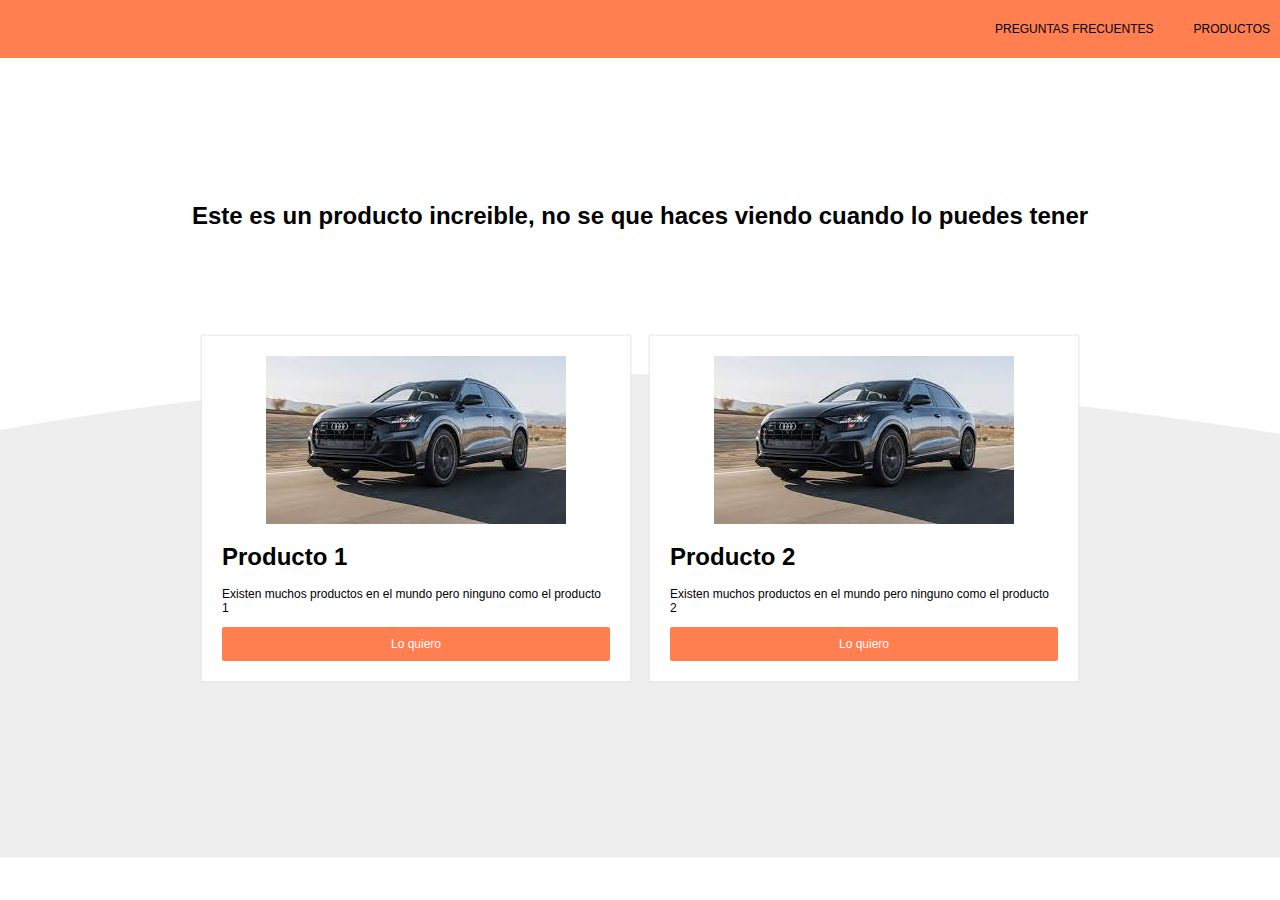
==== index.html @ 59441b41 "Se añadio el efecto curvo y se modificaron unas cosas en el css" ====
<!DOCTYPE html>
<html lang="en">
<head>
    <meta charset="UTF-8">
    <meta http-equiv="X-UA-Compatible" content="IE=edge">
    <meta name="viewport" content="width=device-width, initial-scale=1.0">
    <link rel="stylesheet" href="css/style.css">
    <title>BRAND</title>
</head>
<body>

    <!-- AQUI EMPIEZA EL NAVBAR -->
    <nav>
        <div class="brand_images">
            <img src="#" alt="">
        </div>
        <div class="nav_options">
            <ul>
                <li><a href="#">PREGUNTAS FRECUENTES</a></li>
                <li><a href="#">PRODUCTOS</a></li>
            </ul>
        </div>
    </nav>
    <!-- AQUI ACABA EL NAVBAR -->

    <div class="main_section">
        <h1>
            Este es un producto increible, no se que haces viendo cuando lo puedes tener
        </h1>
    </div>
    <div class="products">
        <div class="product">
            <div class="content">
                <div class="img_content">
                    <img src="images/Audi_Q8.png" alt="">
                </div>
                <h1>Producto 1</h1>
                <p>Existen muchos productos en el mundo pero ninguno como el producto 1</p>
                <button href="#" class="main_button">Lo quiero</button>
            </div>
        </div>
        <div class="product">
            <div class="content">
                <div class="img_content">
                    <img src="images/Audi_Q8.png" alt="">
                </div>
                <h1>Producto 2</h1>
                <p>Existen muchos productos en el mundo pero ninguno como el producto 2</p>
                <button href="#" class="main_button">Lo quiero</button>
            </div>
        </div>
    </div>

<script src="scripts/script.js"></script>
</body>
</html>
---- css/style.css ----
/* ------------ Variables -----------*/
:root{
    --naranaja-color: coral;
    --white-color: white;
    /* Tipografia */
    --normal:12px;
    /* Espaciado */
    --space:10px;
    /* Box shadow */
    --box: 0px 0 2px 1px #e6e5e9;
}
/* ------------ Variables -----------*/

html,body{
    padding: 0px;
    margin: 0px;
    font-size: 12px;
    font-family: helvetica;
}

nav{
    display: flex;
    background-color: var(--naranaja-color);
    padding: var(--space);
    color: var(--white-color);
    justify-content: space-between;
    align-items: center;
}

nav ul{
    display: flex;
}

nav li{
    padding-left: 40px;
    list-style: none;
}

nav li a{
    color: black;
    text-decoration: none;
}

nav li a:hover{
    color:var(--white-color);
}

/* ------ Main section -------*/

.main_section{
    padding: 10%;
    text-align: center;
}

.products{
    background-image: url("../images/Trazado\ 2.png");
    max-height: 100px;
    background-size: cover;
    background-position: center top;
    padding: 15%;
    display: flex;
}

.product{
    padding: var(--space);
    margin-top: -240px;
}

.product .content{
    background-color: var(--white-color);
    padding: 20px;
    box-shadow: var(--box);
}

.img_content{
    text-align: center;
}

.main_button{
    background-color: var(--naranaja-color);
    width: 100%;
    padding: var(--space);
    font-size: var(--normal);
    color: var(--white-color);
    border: 0;
    cursor: pointer;
    border-radius: 2px;
}

.main_button:hover{
    background-color: #bf3300;
}
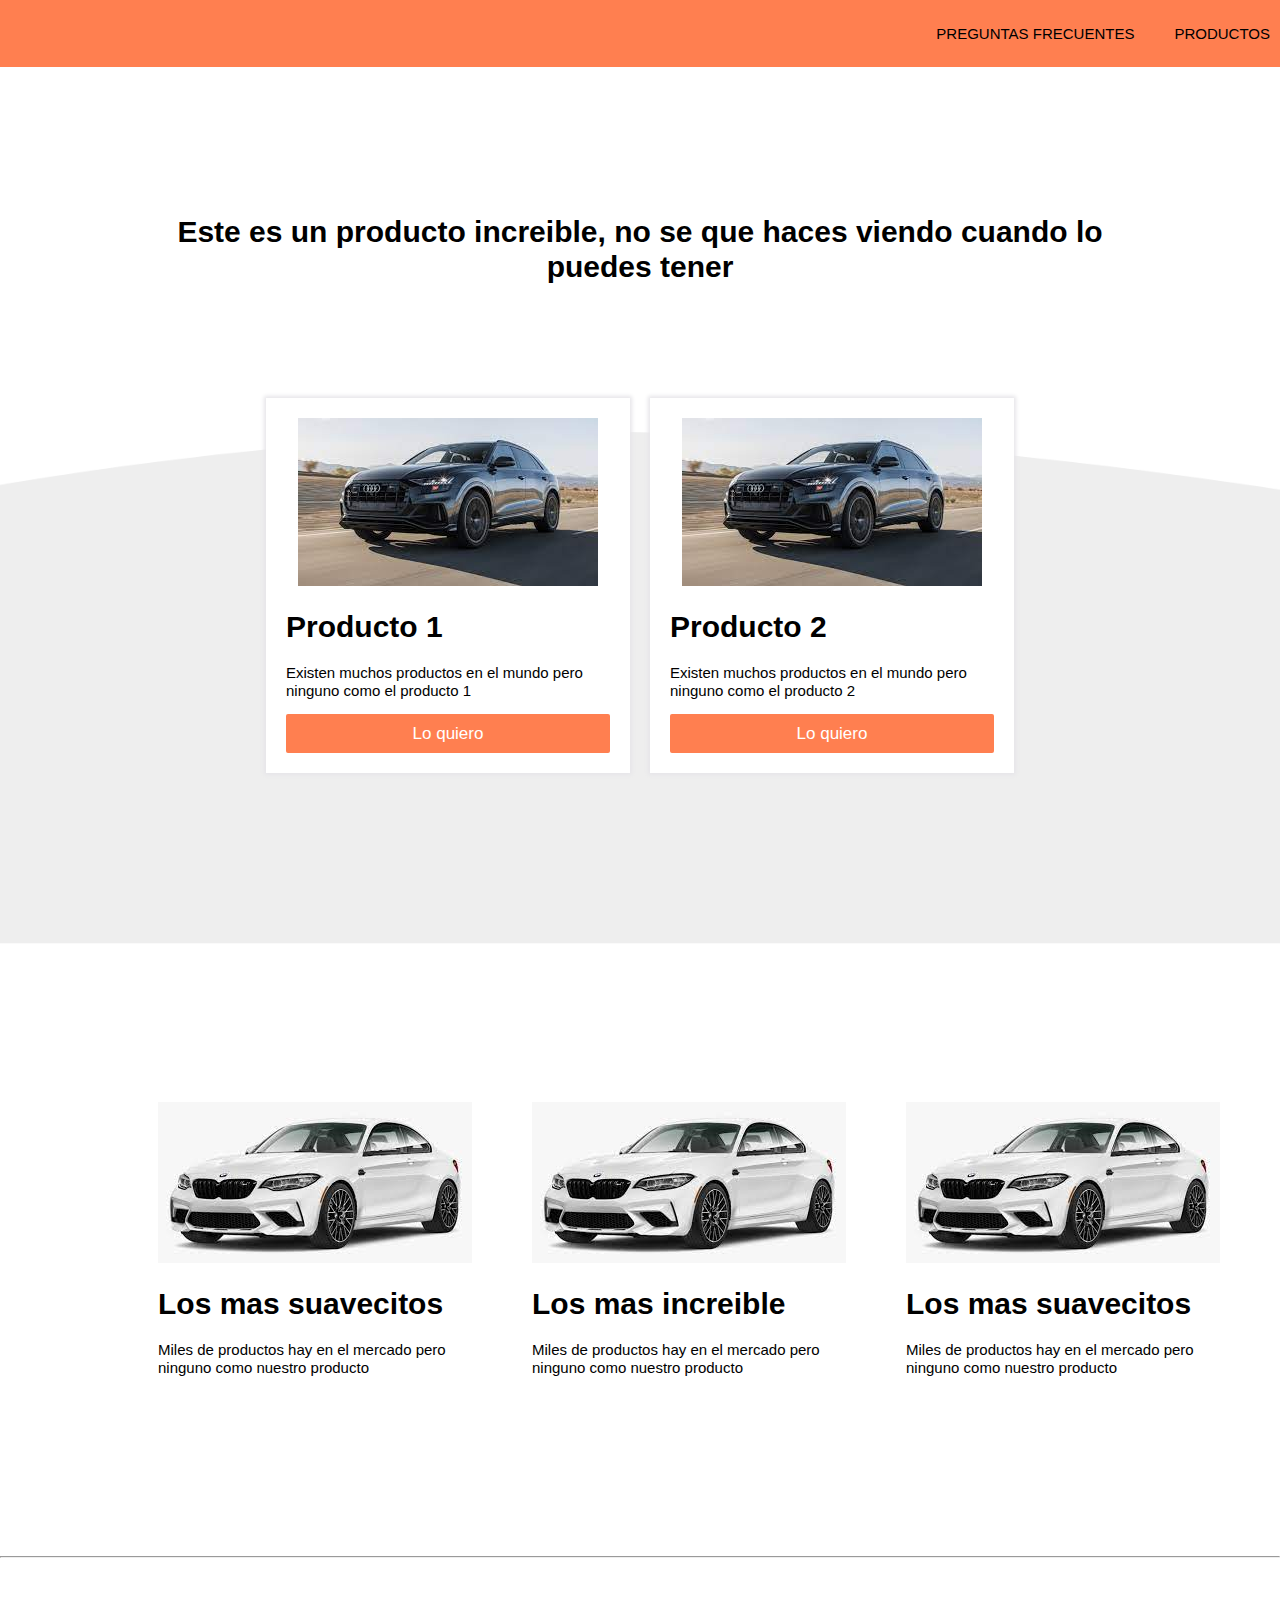
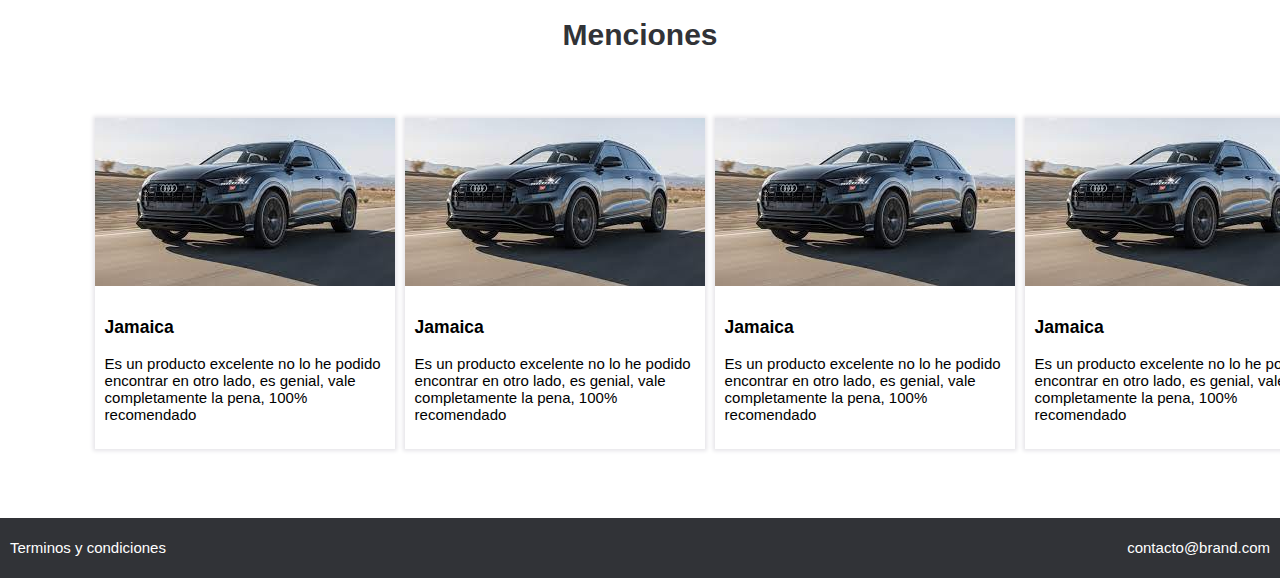
==== commit d27abe6c: "Se termino de configurar la pantalla de home con css incluido" ====
--- a/index.html
+++ b/index.html
@@ -1,12 +1,16 @@
 <!DOCTYPE html>
 <html lang="en">
+
 <head>
     <meta charset="UTF-8">
     <meta http-equiv="X-UA-Compatible" content="IE=edge">
     <meta name="viewport" content="width=device-width, initial-scale=1.0">
+    <link rel="stylesheet" href="css/normalize.css">
     <link rel="stylesheet" href="css/style.css">
+    <link rel="stylesheet" href="mobile.css">
     <title>BRAND</title>
 </head>
+
 <body>
 
     <!-- AQUI EMPIEZA EL NAVBAR -->
@@ -28,6 +32,7 @@
             Este es un producto increible, no se que haces viendo cuando lo puedes tener
         </h1>
     </div>
+
     <div class="products">
         <div class="product">
             <div class="content">
@@ -51,6 +56,93 @@
         </div>
     </div>
 
-<script src="scripts/script.js"></script>
+    <!-- Inicia beneficios -->
+
+    <div class="beneficios">
+        <div class="beneficio">
+            <div class="content_beneficio">
+                <img src="images/bmw_m2.png" alt="">
+                <h1>Los mas suavecitos</h1>
+                <p>Miles de productos hay en el mercado pero ninguno como nuestro producto</p>
+            </div>
+        </div>
+        <div class="beneficio">
+            <div class="content_beneficio">
+                <img src="images/bmw_m2.png" alt="">
+                <h1>Los mas increible</h1>
+                <p>Miles de productos hay en el mercado pero ninguno como nuestro producto</p>
+            </div>
+        </div>
+        <div class="beneficio">
+            <div class="content_beneficio">
+                <img src="images/bmw_m2.png" alt="">
+                <h1>Los mas suavecitos</h1>
+                <p>Miles de productos hay en el mercado pero ninguno como nuestro producto</p>
+            </div>
+        </div>
+    </div>
+
+    <!-- Fin beneficios -->
+    <hr>
+    <!-- Inicia menciones -->
+
+    <h1 class="mentions_section"> Menciones </h1>
+    <div class="mentions">
+        <div class="mention">
+            <div class="content_mention">
+                <img src="images/Audi_Q8.png" alt="">
+                <div class="text_mention">
+                    <h3>Jamaica</h3>
+                    <p>Es un producto excelente no lo he podido encontrar en otro lado, es genial, vale completamente la
+                        pena, 100% recomendado</p>
+                </div>
+            </div>
+        </div>
+
+        <div class="mention">
+            <div class="content_mention">
+                <img src="images/Audi_Q8.png" alt="">
+                <div class="text_mention">
+                    <h3>Jamaica</h3>
+                    <p>Es un producto excelente no lo he podido encontrar en otro lado, es genial, vale completamente la
+                        pena, 100% recomendado</p>
+                </div>
+            </div>
+        </div>
+        <div class="mention">
+            <div class="content_mention">
+                <img src="images/Audi_Q8.png" alt="">
+                <div class="text_mention">
+                    <h3>Jamaica</h3>
+                    <p>Es un producto excelente no lo he podido encontrar en otro lado, es genial, vale completamente la
+                        pena, 100% recomendado</p>
+                </div>
+            </div>
+        </div>
+        <div class="mention">
+            <div class="content_mention">
+                <img src="images/Audi_Q8.png" alt="">
+                <div class="text_mention">
+                    <h3>Jamaica</h3>
+                    <p>Es un producto excelente no lo he podido encontrar en otro lado, es genial, vale completamente la
+                        pena, 100% recomendado</p>
+                </div>
+            </div>
+        </div>
+    </div>
+
+    <!-- Fin menciones -->
+
+    <!-- Inicio footer -->
+
+    <footer>
+        <div class="option">Terminos y condiciones</div>
+        <div class="option">contacto@brand.com</div>
+    </footer>
+
+    <!-- Fin footer -->
+
+    <script src="scripts/script.js"></script>
 </body>
+
 </html>--- a/css/style.css
+++ b/css/style.css
@@ -3,18 +3,18 @@
     --naranaja-color: coral;
     --white-color: white;
     /* Tipografia */
-    --normal:12px;
+    --normal:17px;
     /* Espaciado */
     --space:10px;
     /* Box shadow */
-    --box: 0px 0 2px 1px #e6e5e9;
+    --box: 0px 0 4px 2px #e6e5e9;
 }
 /* ------------ Variables -----------*/
 
 html,body{
     padding: 0px;
     margin: 0px;
-    font-size: 12px;
+    font-size: 15px;
     font-family: helvetica;
 }
 
@@ -52,18 +52,20 @@
     text-align: center;
 }
 
+/* Comienza Productos */
+
 .products{
     background-image: url("../images/Trazado\ 2.png");
-    max-height: 100px;
+    max-height: 0px;
     background-size: cover;
     background-position: center top;
-    padding: 15%;
+    padding: 20%;
     display: flex;
 }
 
 .product{
     padding: var(--space);
-    margin-top: -240px;
+    margin-top: -300px;
 }
 
 .product .content{
@@ -90,3 +92,69 @@
 .main_button:hover{
     background-color: #bf3300;
 }
+
+/* Termina productos */
+
+/* Comienza descripciones */
+
+.beneficios{
+    background-size: cover;
+    background-position: center top;
+    padding: 10%;
+    display: flex;
+}
+
+.beneficio{
+    padding: var(--space);
+}
+
+.beneficio .content_beneficio{
+    background-color: var(--white-color);
+    padding: 20px;
+}
+
+/* Termina descripciones */
+
+/* Comienza menciones */
+
+.mentions_section{
+    text-align: center;
+    padding-top: 40px;
+    color: #313337;
+}
+
+.mentions{
+    background-size: cover;
+    background-position: center top;
+    padding: 40px 10% 5% 7%;
+    display: flex;
+}
+
+.mention{
+    padding: 5px;
+}
+
+.mention .content_mention{
+    box-shadow: var(--box);
+}
+
+.mention .content_mention .text_mention{
+    padding: 10px;
+}
+
+/* Termina menciones */
+
+footer{
+    background-color: #313337;
+    
+    display: flex;
+    color: white;
+    justify-content: space-between;
+    height: 60px;
+    align-items: center;
+}
+
+footer .option{
+    padding: var(--space);
+}
+
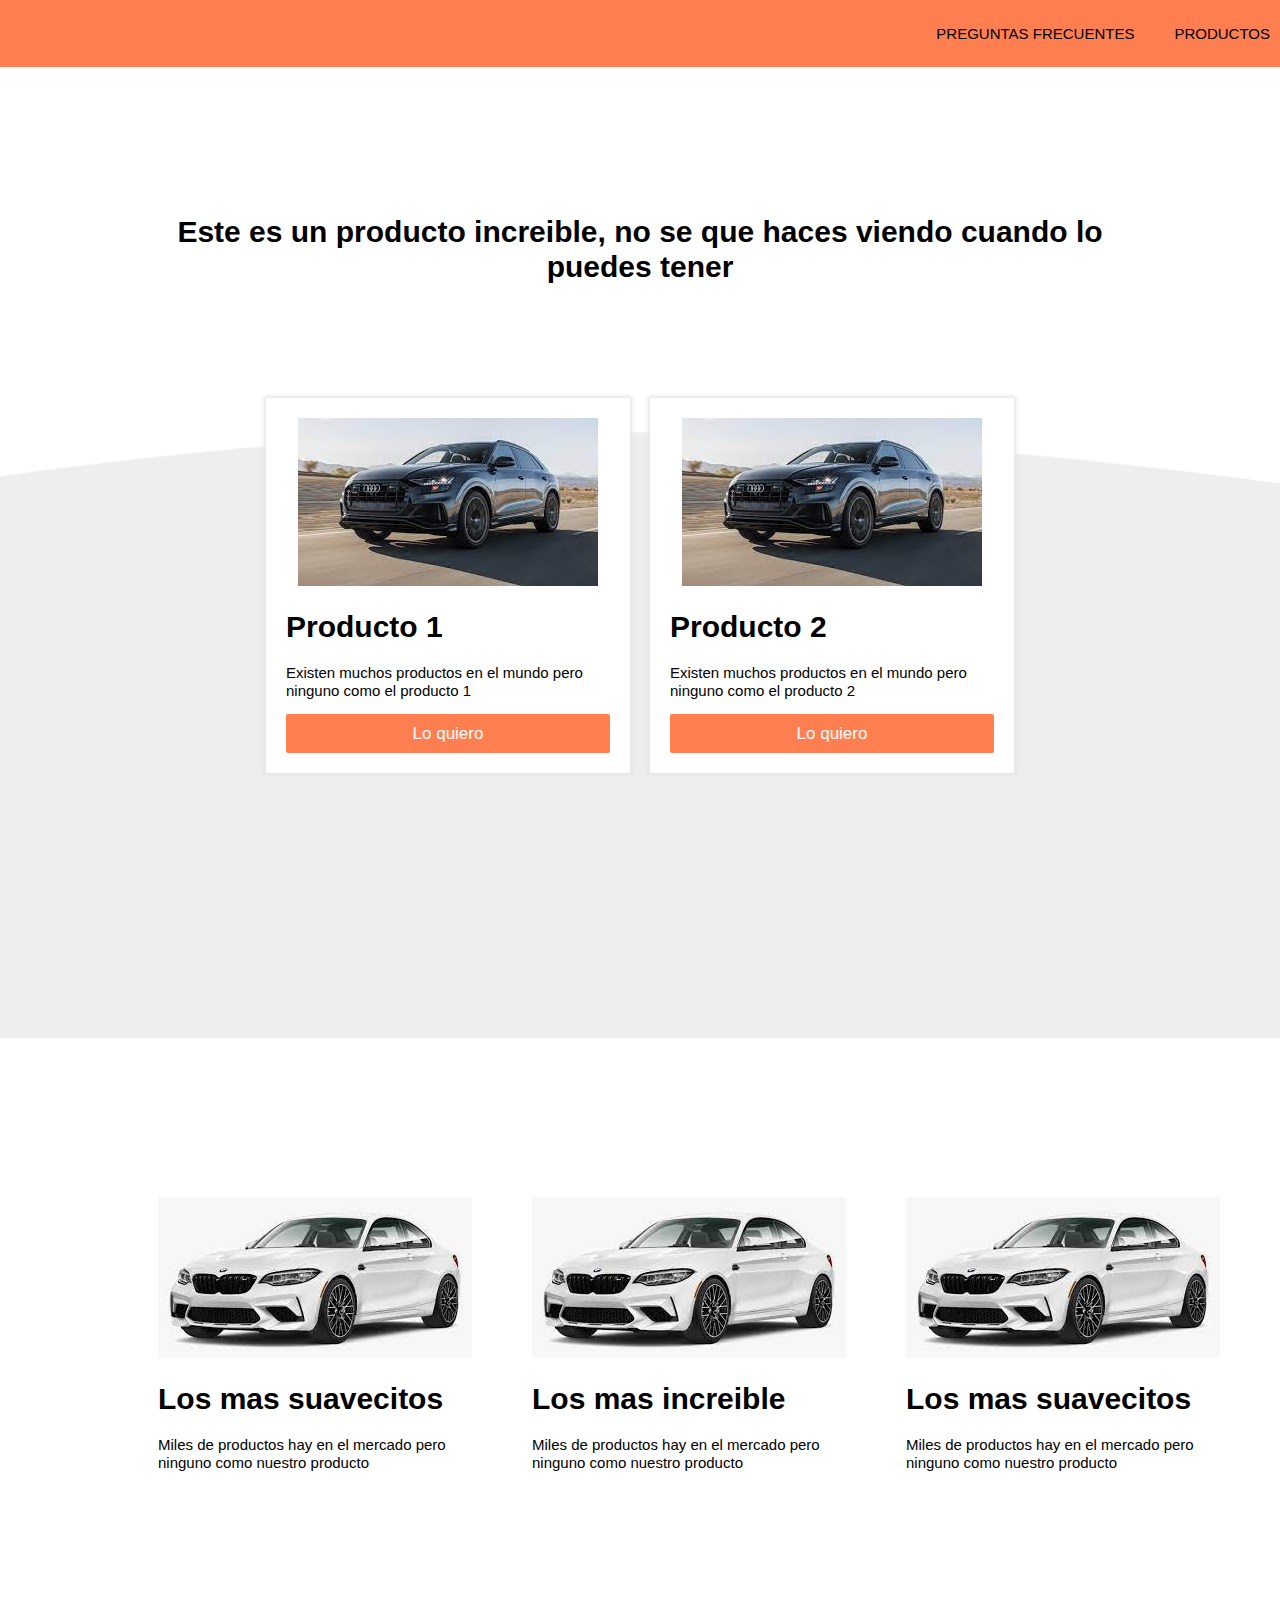
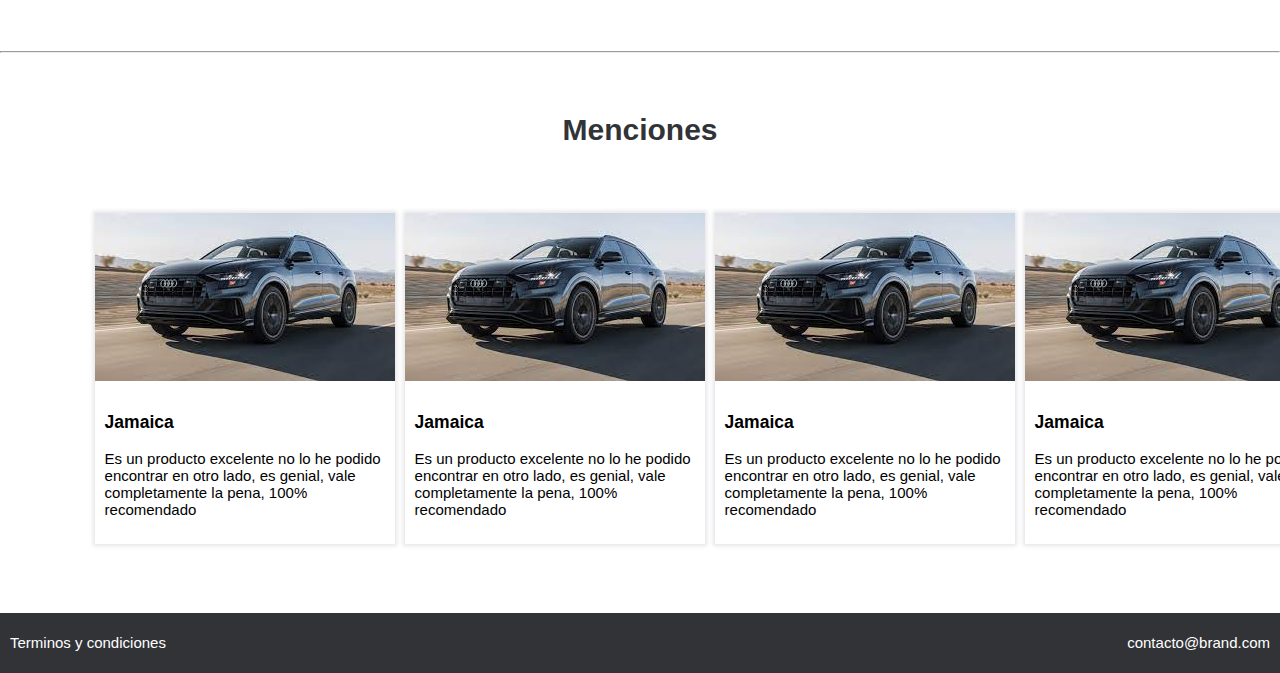
==== commit 2a0d20c5: "sigo configurando el responsive" ====
--- a/index.html
+++ b/index.html
@@ -7,7 +7,7 @@
     <meta name="viewport" content="width=device-width, initial-scale=1.0">
     <link rel="stylesheet" href="css/normalize.css">
     <link rel="stylesheet" href="css/style.css">
-    <link rel="stylesheet" href="mobile.css">
+    <link rel="stylesheet" href="css/mobile.css">
     <title>BRAND</title>
 </head>
 
@@ -119,6 +119,7 @@
                 </div>
             </div>
         </div>
+
         <div class="mention">
             <div class="content_mention">
                 <img src="images/Audi_Q8.png" alt="">
--- a/css/style.css
+++ b/css/style.css
@@ -56,7 +56,6 @@
 
 .products{
     background-image: url("../images/Trazado\ 2.png");
-    max-height: 0px;
     background-size: cover;
     background-position: center top;
     padding: 20%;
@@ -156,5 +155,4 @@
 
 footer .option{
     padding: var(--space);
-}
-
+}--- a/css/mobile.css
+++ b/css/mobile.css
@@ -0,0 +1,5 @@
+@media (max-widht: 600px){
+    body{
+        background: yellow;
+    }
+}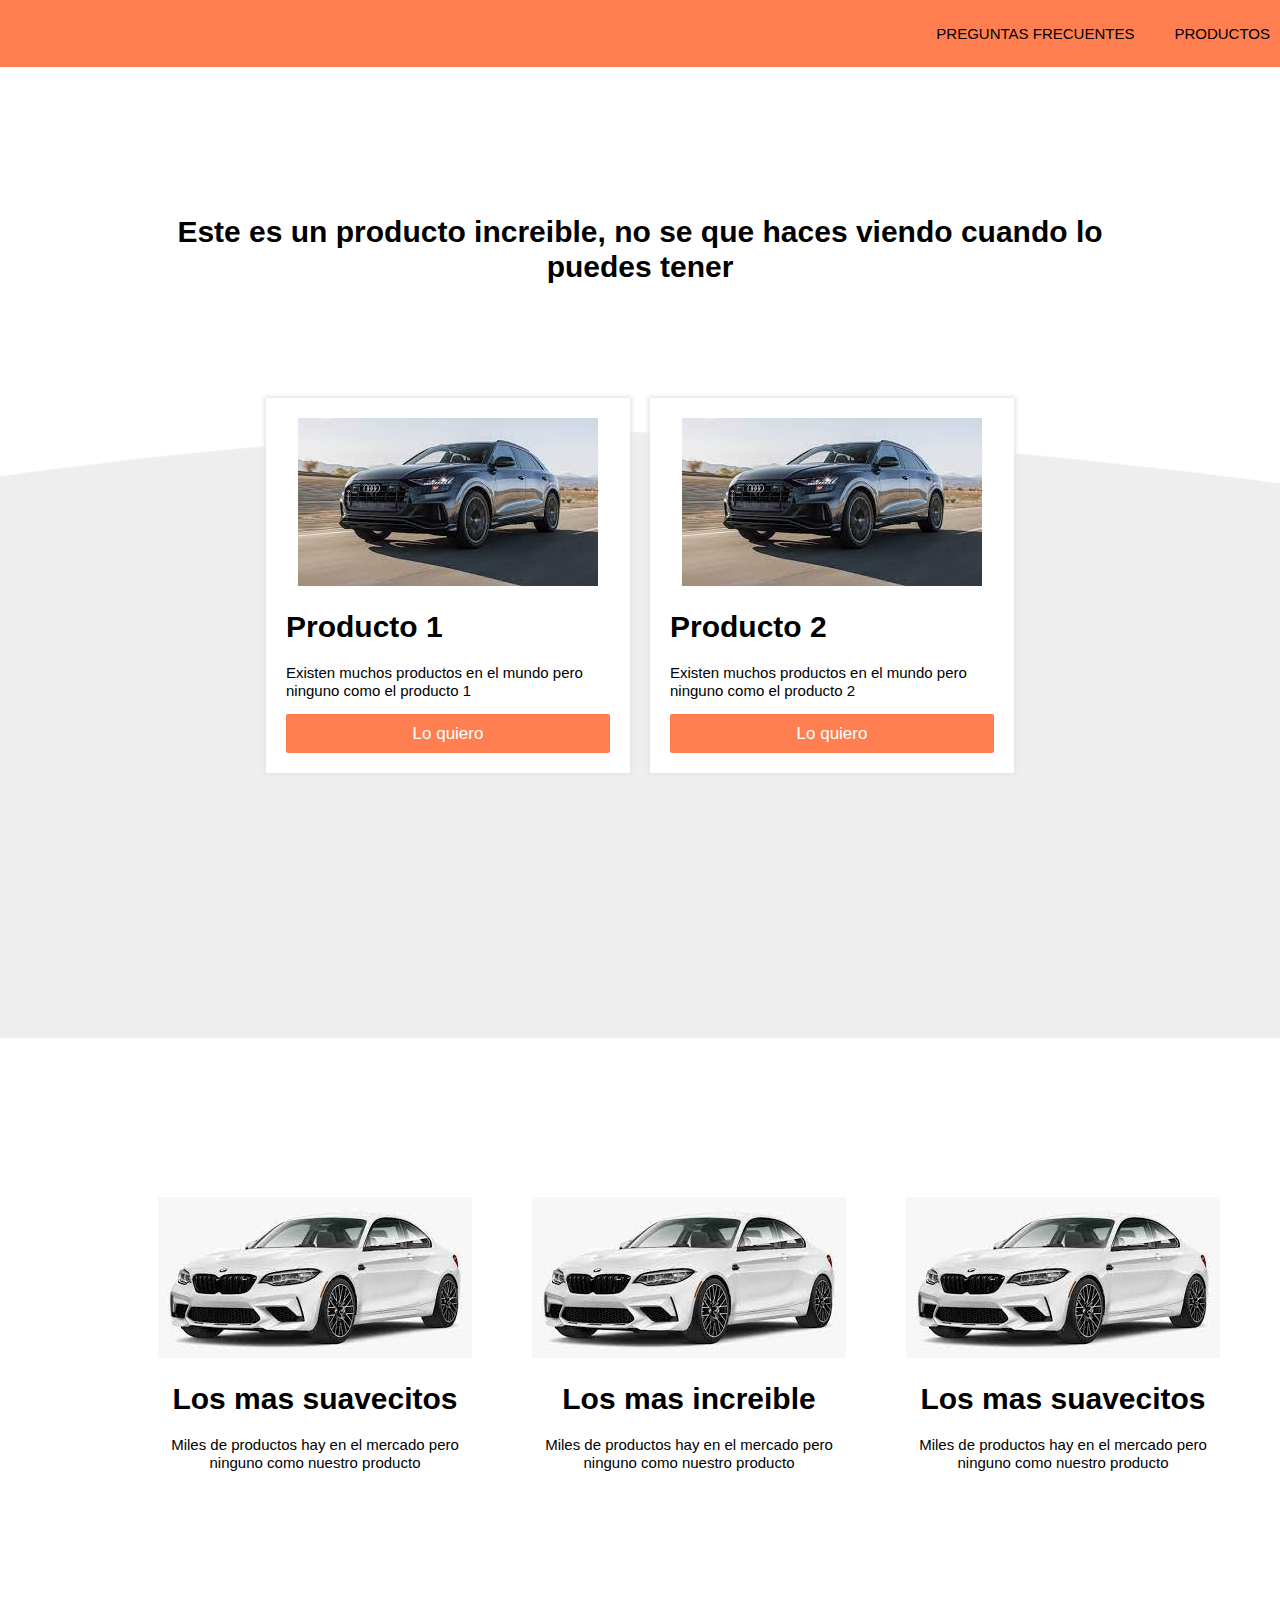
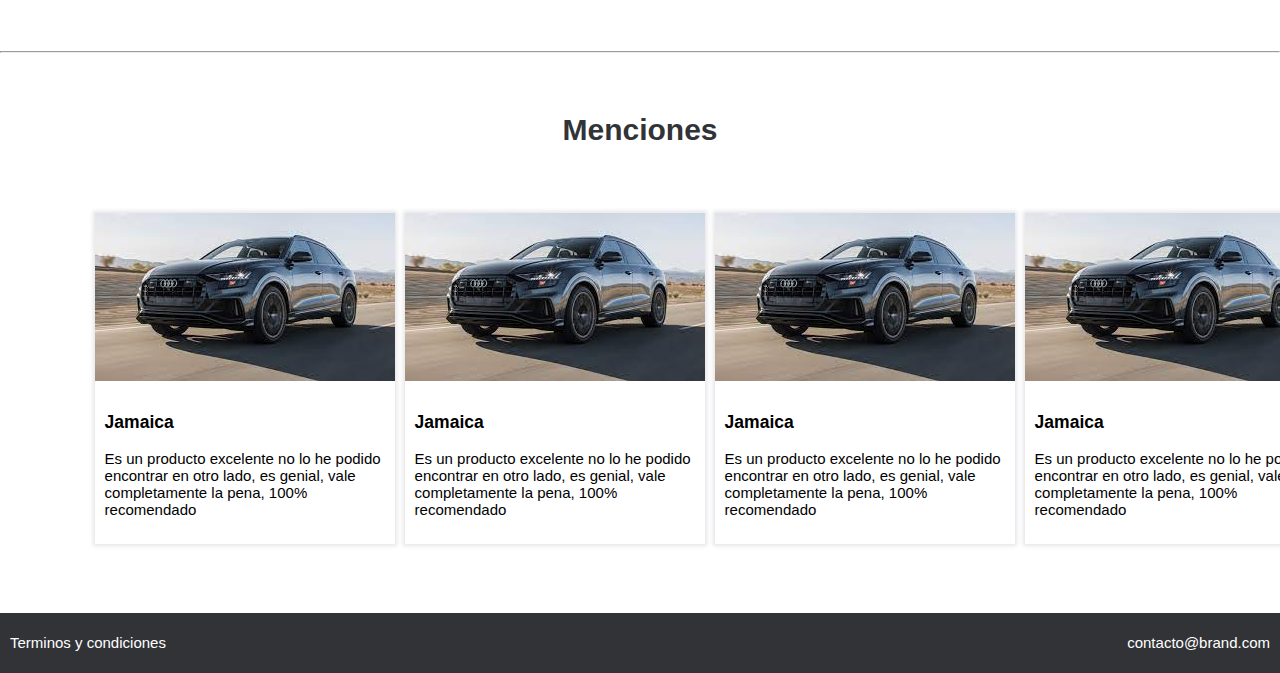
==== commit 58e17dfc: "se finalizo el responsive del home y se empezo a implementar animaciones" ====
--- a/index.html
+++ b/index.html
@@ -5,6 +5,7 @@
     <meta charset="UTF-8">
     <meta http-equiv="X-UA-Compatible" content="IE=edge">
     <meta name="viewport" content="width=device-width, initial-scale=1.0">
+    <link rel="stylesheet" href="css/animation.css">
     <link rel="stylesheet" href="css/normalize.css">
     <link rel="stylesheet" href="css/style.css">
     <link rel="stylesheet" href="css/mobile.css">
@@ -27,7 +28,7 @@
     </nav>
     <!-- AQUI ACABA EL NAVBAR -->
 
-    <div class="main_section">
+    <div class="main_section fadeIn">
         <h1>
             Este es un producto increible, no se que haces viendo cuando lo puedes tener
         </h1>
--- a/css/animation.css
+++ b/css/animation.css
@@ -0,0 +1,17 @@
+.fadeIn{
+    -webkit-animation-duration: 4s;
+    animation-duration: 4s;
+    animation-fill-mode: both;
+    -webkit-animation-fill-mode: both;
+    animation-name: fadeIn;
+    -webkit-animation-name: fadeIn;
+}
+
+@keyframes fadeIn{
+    from{
+        opacity: 0;
+    }
+    to{
+        opacity: 1;
+    }
+}--- a/css/style.css
+++ b/css/style.css
@@ -64,6 +64,7 @@
 
 .product{
     padding: var(--space);
+    background-size: cover;
     margin-top: -300px;
 }
 
@@ -71,6 +72,7 @@
     background-color: var(--white-color);
     padding: 20px;
     box-shadow: var(--box);
+    background-size: cover;
 }
 
 .img_content{
@@ -101,6 +103,7 @@
     background-position: center top;
     padding: 10%;
     display: flex;
+    text-align: center;
 }
 
 .beneficio{
--- a/css/mobile.css
+++ b/css/mobile.css
@@ -1,5 +1,18 @@
-@media (max-widht: 600px){
-    body{
-        background: yellow;
+@media (max-width: 600px){
+    .products{
+        display: inherit;
+        height: auto;
     }
-}+
+    .product{
+        margin-top: auto;
+    }
+
+    .main_section{
+        padding: 4%;
+    }
+
+    .beneficios, .mentions{
+        display: inherit;
+    }
+}
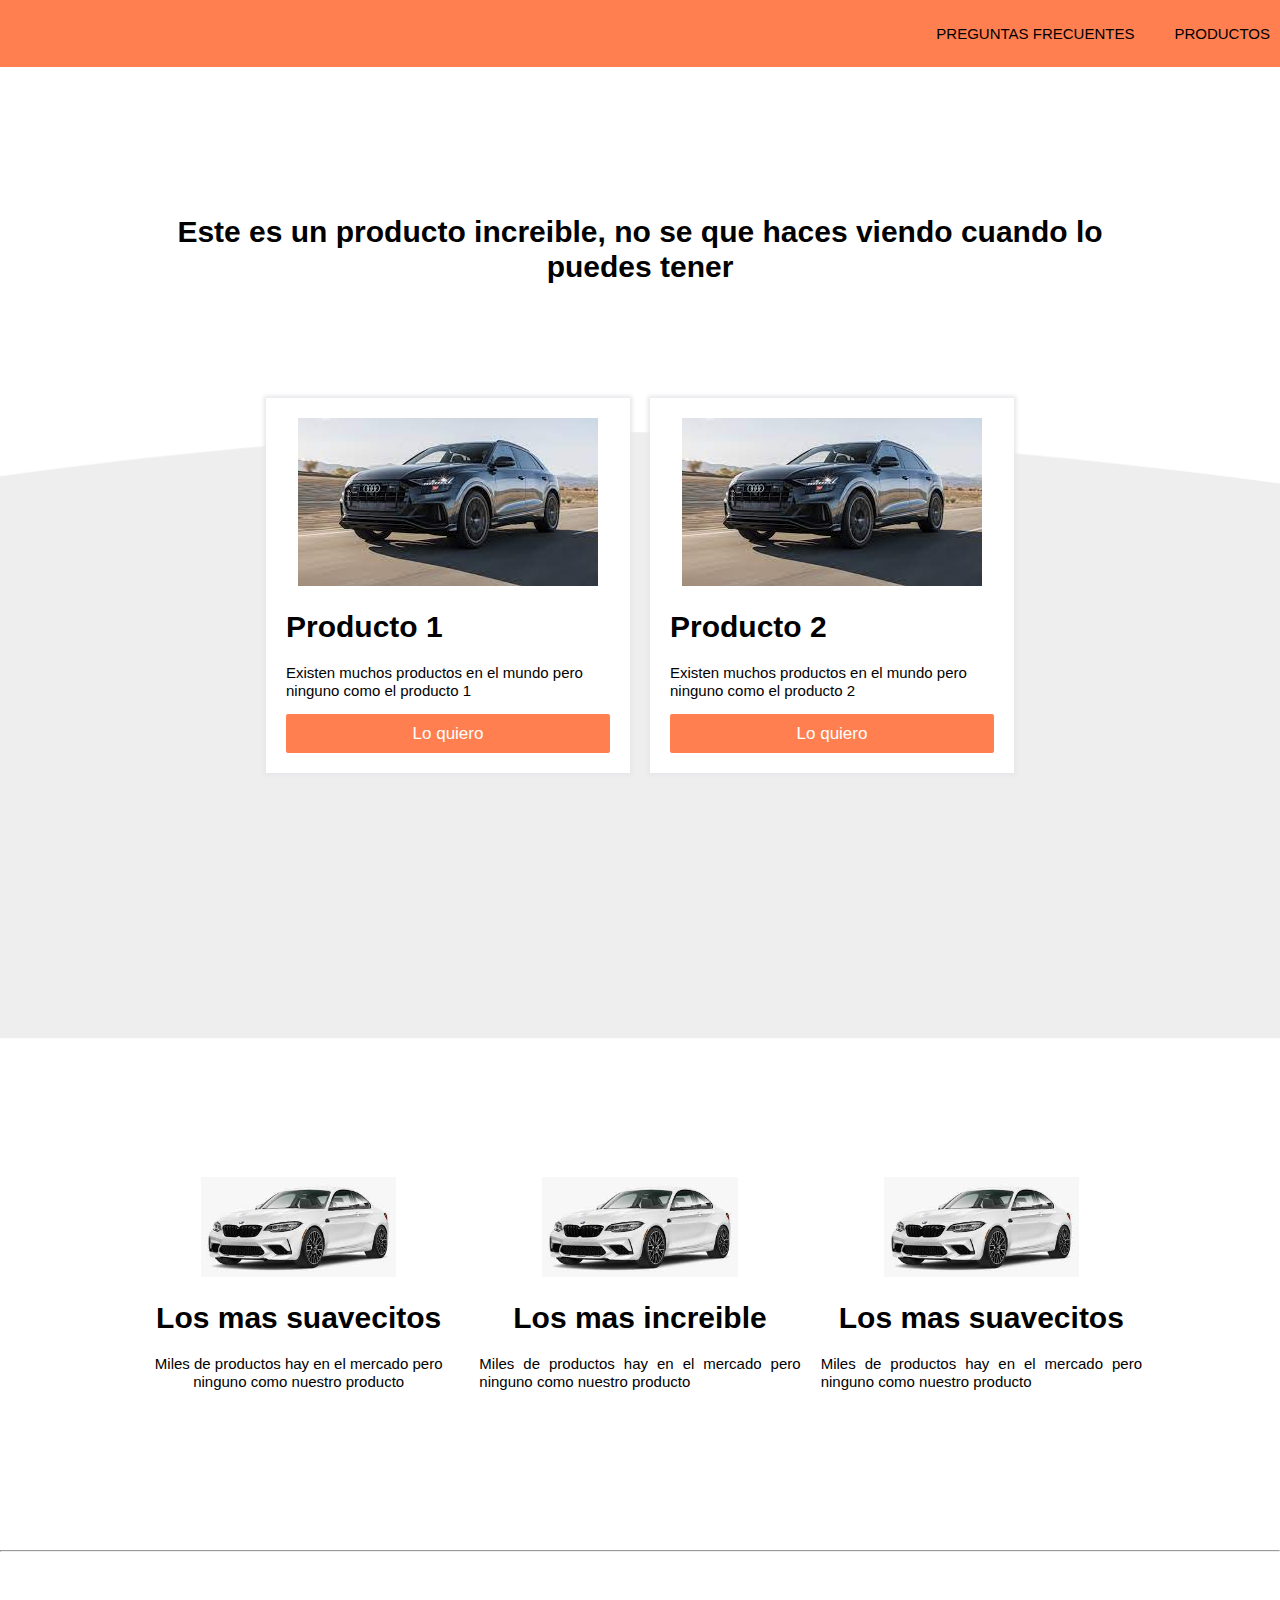
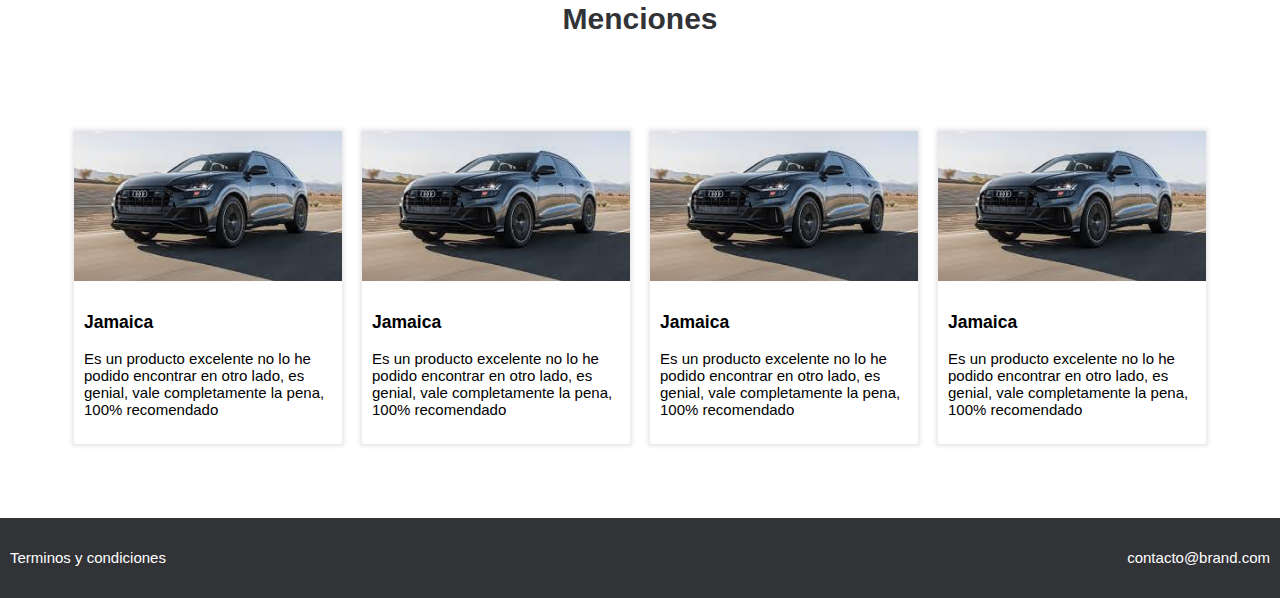
==== commit ed25230b: "Empezamos a mquetar la pantalla de venta" ====
--- a/index.html
+++ b/index.html
@@ -15,7 +15,7 @@
 <body>
 
     <!-- AQUI EMPIEZA EL NAVBAR -->
-    <nav>
+    <nav class="fadeInDown">
         <div class="brand_images">
             <img src="#" alt="">
         </div>
@@ -35,7 +35,7 @@
     </div>
 
     <div class="products">
-        <div class="product">
+        <div class="product fadeInUp">
             <div class="content">
                 <div class="img_content">
                     <img src="images/Audi_Q8.png" alt="">
@@ -45,7 +45,7 @@
                 <button href="#" class="main_button">Lo quiero</button>
             </div>
         </div>
-        <div class="product">
+        <div class="product fadeInUp">
             <div class="content">
                 <div class="img_content">
                     <img src="images/Audi_Q8.png" alt="">
@@ -61,23 +61,21 @@
 
     <div class="beneficios">
         <div class="beneficio">
-            <div class="content_beneficio">
-                <img src="images/bmw_m2.png" alt="">
-                <h1>Los mas suavecitos</h1>
+            <img src="images/bmw_m2.png" alt="">
+            <h1>Los mas suavecitos</h1>
+            <p>Miles de productos hay en el mercado pero ninguno como nuestro producto</p>
+        </div>
+        <div class="beneficio">
+            <img src="images/bmw_m2.png" alt="">
+            <h1>Los mas increible</h1>
+            <div class="text_beneficio">
                 <p>Miles de productos hay en el mercado pero ninguno como nuestro producto</p>
             </div>
         </div>
         <div class="beneficio">
-            <div class="content_beneficio">
-                <img src="images/bmw_m2.png" alt="">
-                <h1>Los mas increible</h1>
-                <p>Miles de productos hay en el mercado pero ninguno como nuestro producto</p>
-            </div>
-        </div>
-        <div class="beneficio">
-            <div class="content_beneficio">
-                <img src="images/bmw_m2.png" alt="">
-                <h1>Los mas suavecitos</h1>
+            <img src="images/bmw_m2.png" alt="">
+            <h1>Los mas suavecitos</h1>
+            <div class="text_beneficio">
                 <p>Miles de productos hay en el mercado pero ninguno como nuestro producto</p>
             </div>
         </div>
--- a/css/animation.css
+++ b/css/animation.css
@@ -14,4 +14,48 @@
     to{
         opacity: 1;
     }
+}
+
+.fadeInDown{
+    -webkit-animation-duration: 1s;
+    animation-duration: 1s;
+    animation-fill-mode: both;
+    -webkit-animation-fill-mode: both;
+    -webkit-animation-name: fadeInDown;
+    animation-name: fadeInDown;
+}
+
+@keyframes fadeInDown{
+    from{
+        opacity: 0;
+        -webkit-transform: translate3d(0,-100%,0);
+        transform: translate3d(0,-100%,0);
+    }
+    to{
+        opacity: 1;
+        -webkit-transform: translate3d(0,0,0);
+        transform: translate3d(0,0,0);
+    }
+}
+
+.fadeInUp{
+    -webkit-animation-duration: 1s;
+    animation-duration: 1s;
+    animation-fill-mode: both;
+    -webkit-animation-fill-mode: both;
+    -webkit-animation-name: fadeInUp;
+    animation-name: fadeInUp;
+}
+
+@keyframes fadeInUp{
+    from{
+        opacity: 0;
+        -webkit-transform: translate3d(0,100%,0);
+        transform: translate3d(0,100%,0);
+    }
+    to{
+        opacity: 1;
+        -webkit-transform: translate3d(0,0,0);
+        transform: translate3d(0,0,0);
+    }
 }--- a/css/style.css
+++ b/css/style.css
@@ -99,20 +99,21 @@
 /* Comienza descripciones */
 
 .beneficios{
-    background-size: cover;
-    background-position: center top;
     padding: 10%;
     display: flex;
-    text-align: center;
 }
 
 .beneficio{
     padding: var(--space);
+    text-align: center;
 }
 
-.beneficio .content_beneficio{
-    background-color: var(--white-color);
-    padding: 20px;
+.beneficio img{
+    max-height: 100px;
+}
+
+.text_beneficio{
+    text-align: justify;
 }
 
 /* Termina descripciones */
@@ -121,19 +122,21 @@
 
 .mentions_section{
     text-align: center;
-    padding-top: 40px;
+    padding-top: 30px;
     color: #313337;
 }
 
 .mentions{
-    background-size: cover;
-    background-position: center top;
-    padding: 40px 10% 5% 7%;
+    padding: 5%;
     display: flex;
 }
 
 .mention{
-    padding: 5px;
+    padding: var(--space);
+}
+
+.mention img{
+    width: 100%;
 }
 
 .mention .content_mention{
@@ -141,21 +144,17 @@
 }
 
 .mention .content_mention .text_mention{
-    padding: 10px;
+    padding: var(--space);
 }
 
 /* Termina menciones */
 
 footer{
     background-color: #313337;
-    
+    padding: var(--space);
     display: flex;
     color: white;
     justify-content: space-between;
     height: 60px;
     align-items: center;
-}
-
-footer .option{
-    padding: var(--space);
 }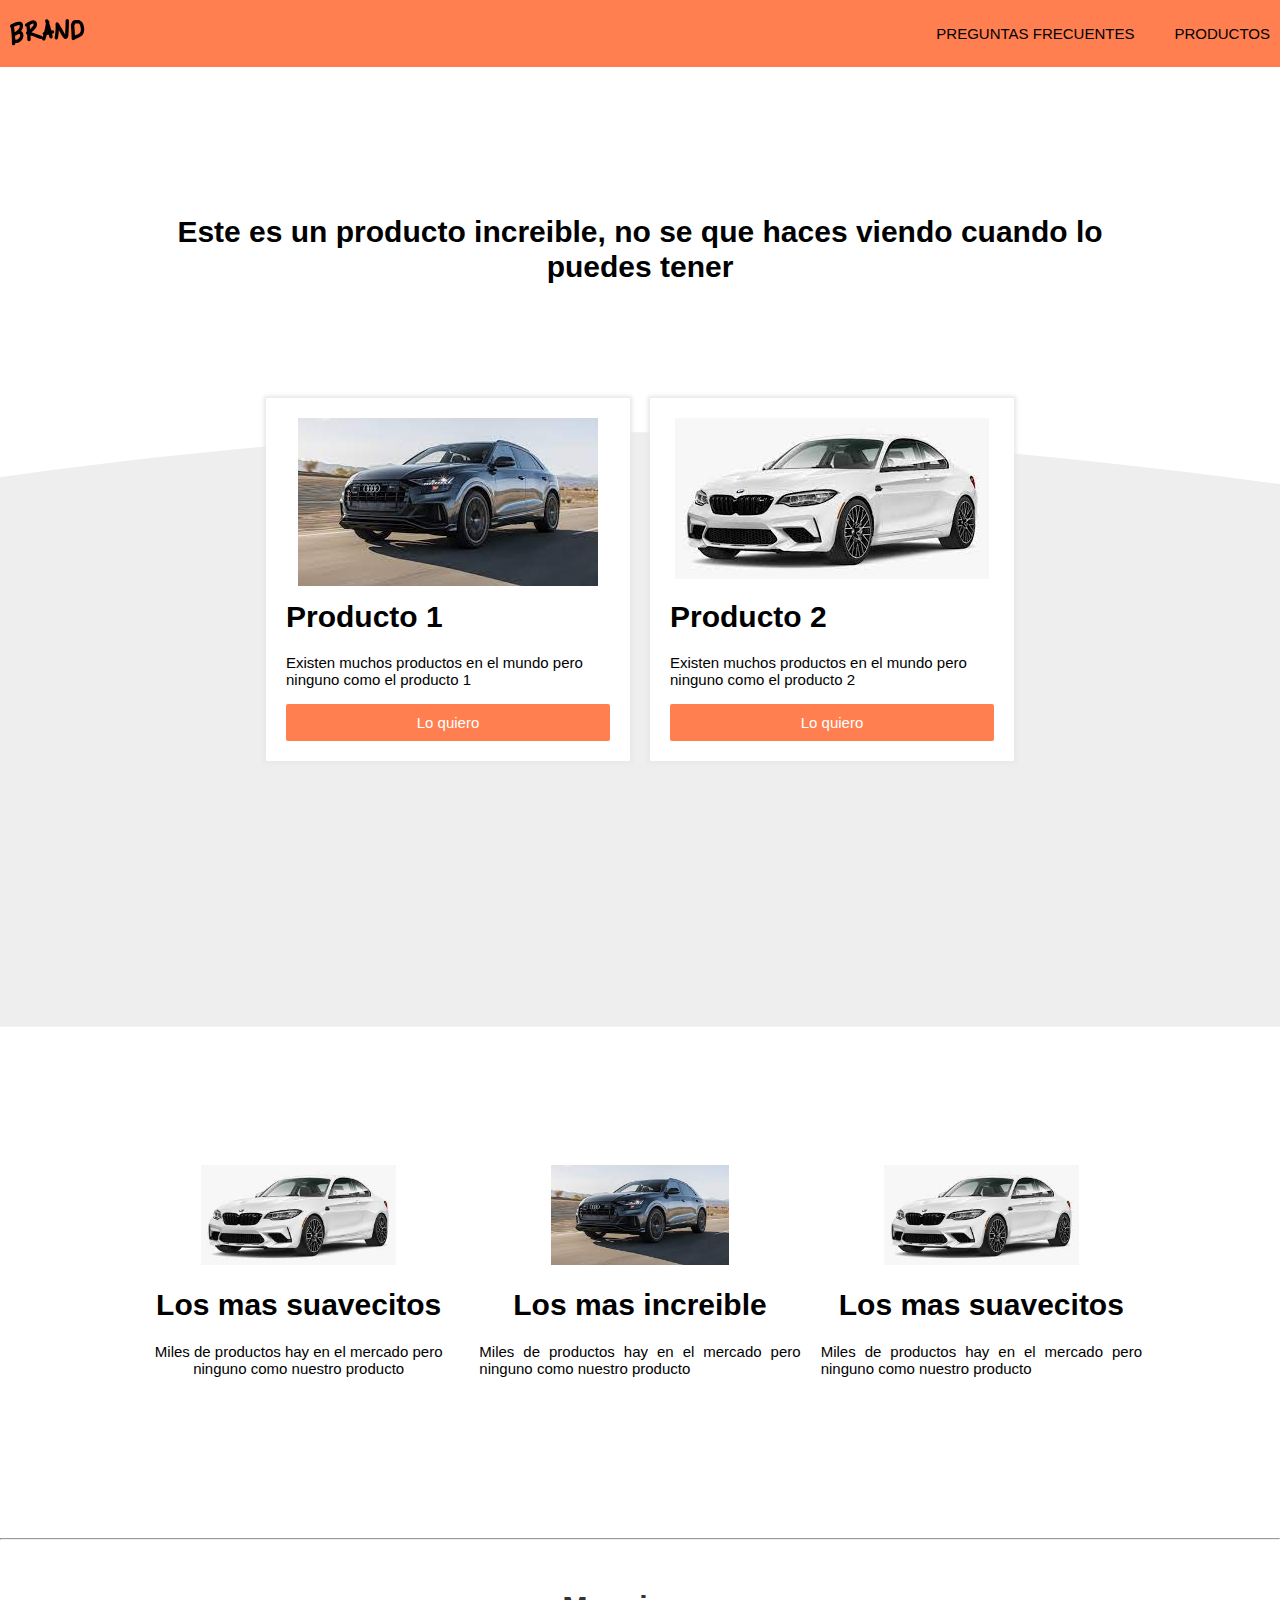
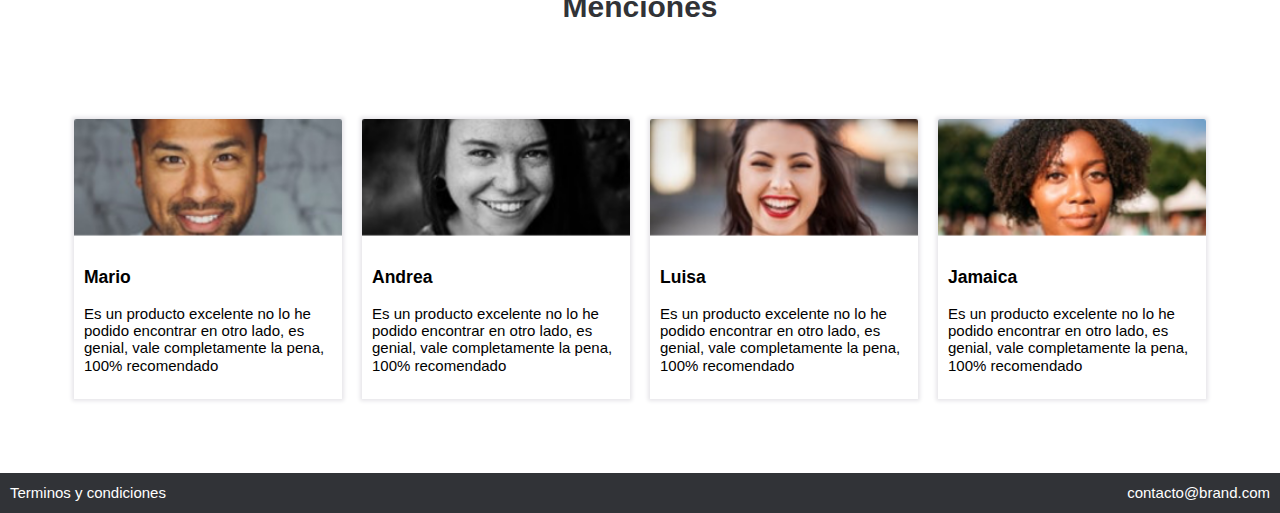
==== commit 12cee5e2: "Se añadieron imagenes correctas y se adecuaron los enlaces entre pantallas" ====
--- a/index.html
+++ b/index.html
@@ -17,12 +17,14 @@
     <!-- AQUI EMPIEZA EL NAVBAR -->
     <nav class="fadeInDown">
         <div class="brand_images">
-            <img src="#" alt="">
+            <a href="index.html">
+                <img src="images/logo.png" alt="">
+            </a>
         </div>
         <div class="nav_options">
             <ul>
                 <li><a href="#">PREGUNTAS FRECUENTES</a></li>
-                <li><a href="#">PRODUCTOS</a></li>
+                <li><a href="producto.html">PRODUCTOS</a></li>
             </ul>
         </div>
     </nav>
@@ -42,17 +44,21 @@
                 </div>
                 <h1>Producto 1</h1>
                 <p>Existen muchos productos en el mundo pero ninguno como el producto 1</p>
-                <button href="#" class="main_button">Lo quiero</button>
+                <a href="ventas.html">
+                    <button href="" class="main_button">Lo quiero</button>
+                </a>
             </div>
         </div>
         <div class="product fadeInUp">
             <div class="content">
                 <div class="img_content">
-                    <img src="images/Audi_Q8.png" alt="">
+                    <img src="images/bmw_m2.png" alt="">
                 </div>
                 <h1>Producto 2</h1>
                 <p>Existen muchos productos en el mundo pero ninguno como el producto 2</p>
-                <button href="#" class="main_button">Lo quiero</button>
+                <a href="ventas.html">
+                    <button href="" class="main_button">Lo quiero</button>
+                </a>
             </div>
         </div>
     </div>
@@ -66,7 +72,7 @@
             <p>Miles de productos hay en el mercado pero ninguno como nuestro producto</p>
         </div>
         <div class="beneficio">
-            <img src="images/bmw_m2.png" alt="">
+            <img src="images/Audi_Q8.png" alt="">
             <h1>Los mas increible</h1>
             <div class="text_beneficio">
                 <p>Miles de productos hay en el mercado pero ninguno como nuestro producto</p>
@@ -89,9 +95,9 @@
     <div class="mentions">
         <div class="mention">
             <div class="content_mention">
-                <img src="images/Audi_Q8.png" alt="">
+                <img src="images/p1.png" alt="">
                 <div class="text_mention">
-                    <h3>Jamaica</h3>
+                    <h3>Mario</h3>
                     <p>Es un producto excelente no lo he podido encontrar en otro lado, es genial, vale completamente la
                         pena, 100% recomendado</p>
                 </div>
@@ -100,9 +106,9 @@
 
         <div class="mention">
             <div class="content_mention">
-                <img src="images/Audi_Q8.png" alt="">
+                <img src="images/p2.png" alt="">
                 <div class="text_mention">
-                    <h3>Jamaica</h3>
+                    <h3>Andrea</h3>
                     <p>Es un producto excelente no lo he podido encontrar en otro lado, es genial, vale completamente la
                         pena, 100% recomendado</p>
                 </div>
@@ -110,9 +116,9 @@
         </div>
         <div class="mention">
             <div class="content_mention">
-                <img src="images/Audi_Q8.png" alt="">
+                <img src="images/p3.png" alt="">
                 <div class="text_mention">
-                    <h3>Jamaica</h3>
+                    <h3>Luisa</h3>
                     <p>Es un producto excelente no lo he podido encontrar en otro lado, es genial, vale completamente la
                         pena, 100% recomendado</p>
                 </div>
@@ -121,7 +127,7 @@
 
         <div class="mention">
             <div class="content_mention">
-                <img src="images/Audi_Q8.png" alt="">
+                <img src="images/p4.png" alt="">
                 <div class="text_mention">
                     <h3>Jamaica</h3>
                     <p>Es un producto excelente no lo he podido encontrar en otro lado, es genial, vale completamente la
--- a/css/style.css
+++ b/css/style.css
@@ -3,7 +3,7 @@
     --naranaja-color: coral;
     --white-color: white;
     /* Tipografia */
-    --normal:17px;
+    --normal:15px;
     /* Espaciado */
     --space:10px;
     /* Box shadow */
@@ -16,6 +16,10 @@
     margin: 0px;
     font-size: 15px;
     font-family: helvetica;
+}
+
+label{
+    font-size: var(--normal);
 }
 
 nav{
@@ -77,6 +81,7 @@
 
 .img_content{
     text-align: center;
+    max-height: 161px;
 }
 
 .main_button{
@@ -149,12 +154,41 @@
 
 /* Termina menciones */
 
+/* Comienza ventas */
+
+.modulo_pago{
+    background-color: var(--white-color);
+    box-shadow: var(--box);
+    padding: var(--space);
+}
+
+.data{
+    margin-top: var(--space);
+    width: 100%;
+    height: 35px;
+    border-radius: 2px;
+    border: 1px solid;
+    box-sizing: border-box;
+}
+
+.modulo_pago_img{
+    width: 100%;
+    text-align: center;
+    margin: auto;
+}
+
+.modulo_pago .main_button{
+    margin-top: var(--space);
+}
+
+/* Termina ventas */
+
 footer{
     background-color: #313337;
     padding: var(--space);
     display: flex;
     color: white;
     justify-content: space-between;
-    height: 60px;
+    height: 20px;
     align-items: center;
 }